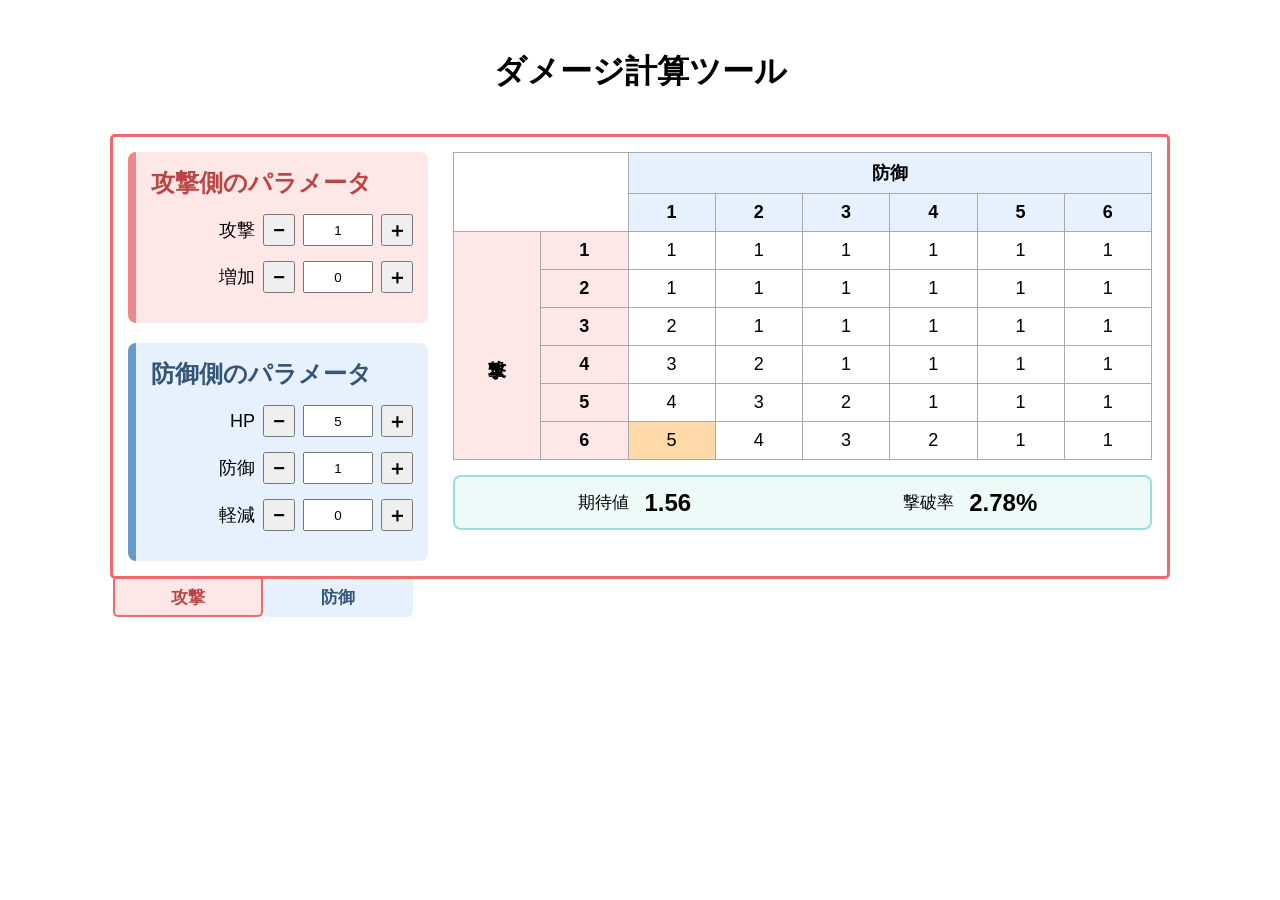
==== index.html @ 87ff1add "Update index.html" ====
<!DOCTYPE html>
<html lang="ja">
<head>
    <meta charset="UTF-8">
    <meta name="viewport" content="width=device-width, initial-scale=1.0">
    <title>ダメージ計算ツール</title>
    <link rel="stylesheet" href="style.css">
</head>

<body>
<h1>ダメージ計算ツール</h1>

<div class="tool-wrapper">

    <div class="main-container attack-mode">

        <!-- 攻撃側として計算するモード -->
        <div class="mode-content active" data-role="attack">

            <div class="parameter-area">
                <section class="attack-panel">
                    <h2>攻撃側のパラメータ</h2>

                    <label>
                        攻撃
                        <div class="number-control">
                            <button type="button" class="minus-button" data-target="attackPower1">−</button>
                            <input type="number" id="attackPower1" value="1" min="0">
                            <button type="button" class="plus-button" data-target="attackPower1">＋</button>
                        </div>
                    </label>

                    <label>
                        増加
                        <div class="number-control">
                            <button type="button" class="minus-button" data-target="damageAdd1">−</button>
                            <input type="number" id="damageAdd1" value="0" min="0">
                            <button type="button" class="plus-button" data-target="damageAdd1">＋</button>
                        </div>
                    </label>
                </section>

                <section class="defense-panel">
                    <h2>防御側のパラメータ</h2>

                    <label>
                        HP
                        <div class="number-control">
                            <button type="button" class="minus-button" data-target="hp1">−</button>
                            <input type="number" id="hp1" value="5" min="0">
                            <button type="button" class="plus-button" data-target="hp1">＋</button>
                        </div>
                    </label>

                    <label>
                        防御
                        <div class="number-control">
                            <button type="button" class="minus-button" data-target="defensePower1">−</button>
                            <input type="number" id="defensePower1" value="1" min="0">
                            <button type="button" class="plus-button" data-target="defensePower1">＋</button>
                        </div>
                    </label>

                    <label>
                        軽減
                        <div class="number-control">
                            <button type="button" class="minus-button" data-target="damageReduce1">−</button>
                            <input type="number" id="damageReduce1" value="0" min="0">
                            <button type="button" class="plus-button" data-target="damageReduce1">＋</button>
                        </div>
                    </label>
                </section>
            </div>

            <div class="damage-area">
                <table class="damage-table">
                    <thead>
                        <tr>
                            <th colspan="2" rowspan="2"></th>
                            <th colspan="6">防御</th>
                        </tr>
                        <tr>
                            <th>1</th><th>2</th><th>3</th>
                            <th>4</th><th>5</th><th>6</th>
                        </tr>
                    </thead>
                    <tbody></tbody>
                </table>

                <div class="analysis-values">
                    <div>
                        <span>期待値</span>
                        <strong class="expected-damage">-</strong>
                    </div>
                    <div>
                        <span>撃破率</span>
                        <strong class="result-rate">-</strong>
                    </div>
                </div>
            </div>

        </div>


        <!-- 防御側として計算するモード -->
        <div class="mode-content" data-role="defense">

            <div class="parameter-area">
                <section class="attack-panel">
                    <h2>攻撃側</h2>

                    <label>
                        攻撃
                        <div class="number-control">
                            <button type="button" class="minus-button" data-target="attackPower2">−</button>
                            <input type="number" id="attackPower2" value="1" min="0">
                            <button type="button" class="plus-button" data-target="attackPower2">＋</button>
                        </div>
                    </label>

                    <label>
                        加算
                        <div class="number-control">
                            <button type="button" class="minus-button" data-target="damageAdd2">−</button>
                            <input type="number" id="damageAdd2" value="0" min="0">
                            <button type="button" class="plus-button" data-target="damageAdd2">＋</button>
                        </div>
                    </label>
                </section>

                <section class="defense-panel">
                    <h2>防御側</h2>

                    <label>
                        HP
                        <div class="number-control">
                            <button type="button" class="minus-button" data-target="hp2">−</button>
                            <input type="number" id="hp2" value="5" min="0">
                            <button type="button" class="plus-button" data-target="hp2">＋</button>
                        </div>
                    </label>

                    <label>
                        防御
                        <div class="number-control">
                            <button type="button" class="minus-button" data-target="defensePower2">−</button>
                            <input type="number" id="defensePower2" value="1" min="0">
                            <button type="button" class="plus-button" data-target="defensePower2">＋</button>
                        </div>
                    </label>

                    <label>
                        軽減
                        <div class="number-control">
                            <button type="button" class="minus-button" data-target="damageReduce2">−</button>
                            <input type="number" id="damageReduce2" value="0" min="0">
                            <button type="button" class="plus-button" data-target="damageReduce2">＋</button>
                        </div>
                    </label>
                </section>
            </div>

            <div class="damage-area">
                <table class="damage-table">
                    <thead>
                        <tr>
                            <th colspan="2" rowspan="2"></th>
                            <th colspan="6">防御</th>
                        </tr>
                        <tr>
                            <th>1</th><th>2</th><th>3</th>
                            <th>4</th><th>5</th><th>6</th>
                        </tr>
                    </thead>
                    <tbody></tbody>
                </table>

                <div class="analysis-values">
                    <div>
                        <span>期待値</span>
                        <strong class="expected-damage">-</strong>
                    </div>
                    <div>
                        <span>生存率</span>
                        <strong class="result-rate">-</strong>
                    </div>
                </div>
            </div>

        </div>

    </div>

    <!-- 左下の切り替えタブ -->
    <div class="role-tabs">
        <button type="button" class="role-tab active attack-tab" data-role="attack">攻撃</button>
        <button type="button" class="role-tab defense-tab" data-role="defense">防御</button>
    </div>

</div>

<script src="script.js"></script>
</body>
</html>
---- style.css ----
* {
    box-sizing: border-box;
}

body {
    font-family: sans-serif;
    max-width: 1100px;
    margin: 30px auto;
    padding: 20px;
}

/* タイトル */
h1 {
    text-align: center;
    margin: 0 0 40px;
}

/* =================================
   ツール全体
   ================================= */
.tool-wrapper {
    width: 100%;
}

.main-container {
    position: relative;
    display: grid;
    grid-template-columns: 300px minmax(0, 1fr);
    gap: 25px;
    align-items: start;
    width: 100%;
    padding: 15px;
    border: 3px solid #ef6b6b;
    border-radius: 5px;
    background: #fff;
}

.main-container.defense-mode {
    border-color: #5f9bd3;
}

/* モード切り替え */
.mode-content {
    display: contents;
}

.mode-content:not(.active) {
    display: none;
}

/* =================================
   パラメータ
   ================================= */
.parameter-area {
    display: flex;
    flex-direction: column;
    gap: 20px;
    min-width: 0;
}

.attack-panel {
    background-color: #fde7e7;
    border-left: 8px solid #e88;
    padding: 15px;
    border-radius: 8px;
}

.defense-panel {
    background-color: #e7f0fd;
    border-left: 8px solid #69c;
    padding: 15px;
    border-radius: 8px;
}

.attack-panel h2 {
    color: #b44;
    margin: 0;
}

.defense-panel h2 {
    color: #357;
    margin: 0;
}

label {
    display: flex;
    align-items: center;
    justify-content: flex-end;
    gap: 8px;
    margin: 15px 0;
}

.number-control {
    display: flex;
    align-items: center;
    gap: 8px;
    flex-shrink: 0;
}

.number-control button {
    width: 32px;
    height: 32px;
    font-size: 20px;
    font-weight: bold;
    line-height: 1;
    padding: 0;
    cursor: pointer;
}

.number-control input {
    width: 70px;
    height: 32px;
    box-sizing: border-box;
    text-align: center !important;
}

.number-control input::-webkit-inner-spin-button,
.number-control input::-webkit-outer-spin-button {
    -webkit-appearance: none;
    margin: 0;
}

.number-control input {
    -moz-appearance: textfield;
}

.parameter-area label {
    font-size: 18px;
}

/* =================================
   ダメージ表
   ================================= */
.damage-area {
    min-width: 0;
    overflow: hidden;
}

table {
    border-collapse: collapse;
    width: 100%;
    table-layout: fixed;
}

th,
td {
    border: 1px solid #aaa;
    text-align: center;
    padding: 8px;
    font-size: 18px;
    overflow: hidden;
}

thead th {
    background-color: #e7f0fd;
}

tbody th {
    background-color: #fde7e7;
}

.attack-label {
    writing-mode: vertical-rl;
    text-orientation: upright;
    font-size: 18px;
    background-color: #fde7e7;
}

.damage-table thead tr:first-child th:first-child {
    background-color: white;
    position: relative;
}

/* =================================
   撃破可能なダメージ
   ================================= */
.defeat {
    background-color: #ffd9a8;
}

/* =================================
   期待値・確率
   ================================= */
.analysis-values {
    display: flex;
    justify-content: space-around;
    align-items: center;
    width: 100%;
    margin-top: 15px;
    height: 55px;
    padding: 6px 12px;
    background-color: #eefaf7;
    border: 2px solid #9dd;
    border-radius: 8px;
    text-align: center;
}

.analysis-values div {
    display: flex;
    flex-direction: row;
    align-items: center;
    justify-content: center;
    gap: 15px;
    flex: 1;
}

.analysis-values span {
    font-size: 17px;
}

.analysis-values strong {
    font-size: 24px;
}

/* =================================
   攻撃・防御 切り替えタブ
   ※タブはメイン枠の外側・下部に配置
   ================================= */
.role-tabs {
    width: 300px;
    display: flex;
    gap: 0;
    margin-top: 0;
    margin-left: 3px;
    position: relative;
    z-index: 2;
}

.role-tab {
    flex: 1;
    height: 38px;
    border: 2px solid transparent;
    border-top: 0;
    background-color: #eee;
    font-size: 17px;
    font-weight: bold;
    cursor: pointer;
    border-radius: 0 0 5px 5px;
}

.attack-tab {
    background-color: #fde7e7;
    color: #b44;
}

.defense-tab {
    background-color: #e7f0fd;
    color: #357;
}

/* 選択中のタブは、非選択時と同じ背景色を維持しつつ枠線だけ表示 */
.role-tab.active.attack-tab {
    border-left-color: #ef6b6b;
    border-right-color: #ef6b6b;
    border-bottom-color: #ef6b6b;
    border-top: 0;
    background-color: #fde7e7;
}

.role-tab.active.defense-tab {
    border-left-color: #5f9bd3;
    border-right-color: #5f9bd3;
    border-bottom-color: #5f9bd3;
    border-top: 0;
    background-color: #e7f0fd;
}

@media (max-width: 800px) {
    body {
        margin: 15px auto;
        padding: 10px;
    }

    .main-container {
        grid-template-columns: 1fr;
    }

    .role-tabs {
        width: 100%;
    }
}
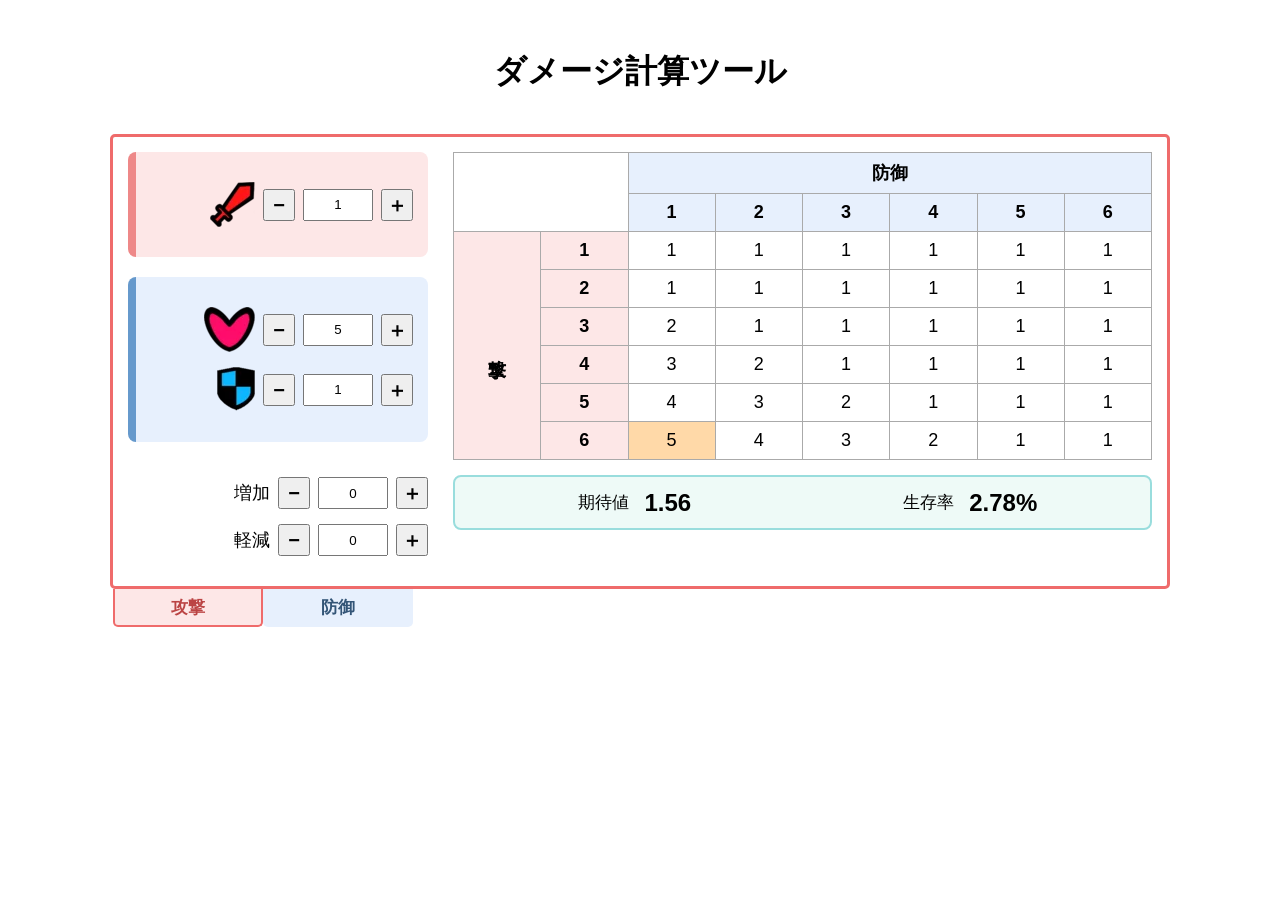
==== commit 504acc2c: "Update index.html" ====
--- a/index.html
+++ b/index.html
@@ -19,17 +19,40 @@
 
             <div class="parameter-area">
                 <section class="attack-panel">
-                    <h2>攻撃側のパラメータ</h2>
 
                     <label>
-                        攻撃
+                        <img src="images/icon/Attack.png" alt="攻撃" class="parameter-icon">
                         <div class="number-control">
                             <button type="button" class="minus-button" data-target="attackPower1">−</button>
                             <input type="number" id="attackPower1" value="1" min="0">
                             <button type="button" class="plus-button" data-target="attackPower1">＋</button>
                         </div>
                     </label>
+                </section>
 
+                <section class="defense-panel">
+
+                    <label>
+                        <img src="images/icon/Hp.png" alt="HP" class="parameter-icon">
+                        <div class="number-control">
+                            <button type="button" class="minus-button" data-target="hp1">−</button>
+                            <input type="number" id="hp1" value="5" min="0">
+                            <button type="button" class="plus-button" data-target="hp1">＋</button>
+                        </div>
+                    </label>
+
+                    <label>
+                        <img src="images/icon/Defense.png" alt="防御" class="parameter-icon">
+                        <div class="number-control">
+                            <button type="button" class="minus-button" data-target="defensePower1">−</button>
+                            <input type="number" id="defensePower1" value="1" min="0">
+                            <button type="button" class="plus-button" data-target="defensePower1">＋</button>
+                        </div>
+                    </label>
+                </section>
+
+
+                <section class="effect-panel">
                     <label>
                         増加
                         <div class="number-control">
@@ -38,123 +61,12 @@
                             <button type="button" class="plus-button" data-target="damageAdd1">＋</button>
                         </div>
                     </label>
-                </section>
-
-                <section class="defense-panel">
-                    <h2>防御側のパラメータ</h2>
-
-                    <label>
-                        HP
-                        <div class="number-control">
-                            <button type="button" class="minus-button" data-target="hp1">−</button>
-                            <input type="number" id="hp1" value="5" min="0">
-                            <button type="button" class="plus-button" data-target="hp1">＋</button>
-                        </div>
-                    </label>
-
-                    <label>
-                        防御
-                        <div class="number-control">
-                            <button type="button" class="minus-button" data-target="defensePower1">−</button>
-                            <input type="number" id="defensePower1" value="1" min="0">
-                            <button type="button" class="plus-button" data-target="defensePower1">＋</button>
-                        </div>
-                    </label>
-
                     <label>
                         軽減
                         <div class="number-control">
                             <button type="button" class="minus-button" data-target="damageReduce1">−</button>
                             <input type="number" id="damageReduce1" value="0" min="0">
                             <button type="button" class="plus-button" data-target="damageReduce1">＋</button>
-                        </div>
-                    </label>
-                </section>
-            </div>
-
-            <div class="damage-area">
-                <table class="damage-table">
-                    <thead>
-                        <tr>
-                            <th colspan="2" rowspan="2"></th>
-                            <th colspan="6">防御</th>
-                        </tr>
-                        <tr>
-                            <th>1</th><th>2</th><th>3</th>
-                            <th>4</th><th>5</th><th>6</th>
-                        </tr>
-                    </thead>
-                    <tbody></tbody>
-                </table>
-
-                <div class="analysis-values">
-                    <div>
-                        <span>期待値</span>
-                        <strong class="expected-damage">-</strong>
-                    </div>
-                    <div>
-                        <span>撃破率</span>
-                        <strong class="result-rate">-</strong>
-                    </div>
-                </div>
-            </div>
-
-        </div>
-
-
-        <!-- 防御側として計算するモード -->
-        <div class="mode-content" data-role="defense">
-
-            <div class="parameter-area">
-                <section class="attack-panel">
-                    <h2>攻撃側</h2>
-
-                    <label>
-                        攻撃
-                        <div class="number-control">
-                            <button type="button" class="minus-button" data-target="attackPower2">−</button>
-                            <input type="number" id="attackPower2" value="1" min="0">
-                            <button type="button" class="plus-button" data-target="attackPower2">＋</button>
-                        </div>
-                    </label>
-
-                    <label>
-                        加算
-                        <div class="number-control">
-                            <button type="button" class="minus-button" data-target="damageAdd2">−</button>
-                            <input type="number" id="damageAdd2" value="0" min="0">
-                            <button type="button" class="plus-button" data-target="damageAdd2">＋</button>
-                        </div>
-                    </label>
-                </section>
-
-                <section class="defense-panel">
-                    <h2>防御側</h2>
-
-                    <label>
-                        HP
-                        <div class="number-control">
-                            <button type="button" class="minus-button" data-target="hp2">−</button>
-                            <input type="number" id="hp2" value="5" min="0">
-                            <button type="button" class="plus-button" data-target="hp2">＋</button>
-                        </div>
-                    </label>
-
-                    <label>
-                        防御
-                        <div class="number-control">
-                            <button type="button" class="minus-button" data-target="defensePower2">−</button>
-                            <input type="number" id="defensePower2" value="1" min="0">
-                            <button type="button" class="plus-button" data-target="defensePower2">＋</button>
-                        </div>
-                    </label>
-
-                    <label>
-                        軽減
-                        <div class="number-control">
-                            <button type="button" class="minus-button" data-target="damageReduce2">−</button>
-                            <input type="number" id="damageReduce2" value="0" min="0">
-                            <button type="button" class="plus-button" data-target="damageReduce2">＋</button>
                         </div>
                     </label>
                 </section>
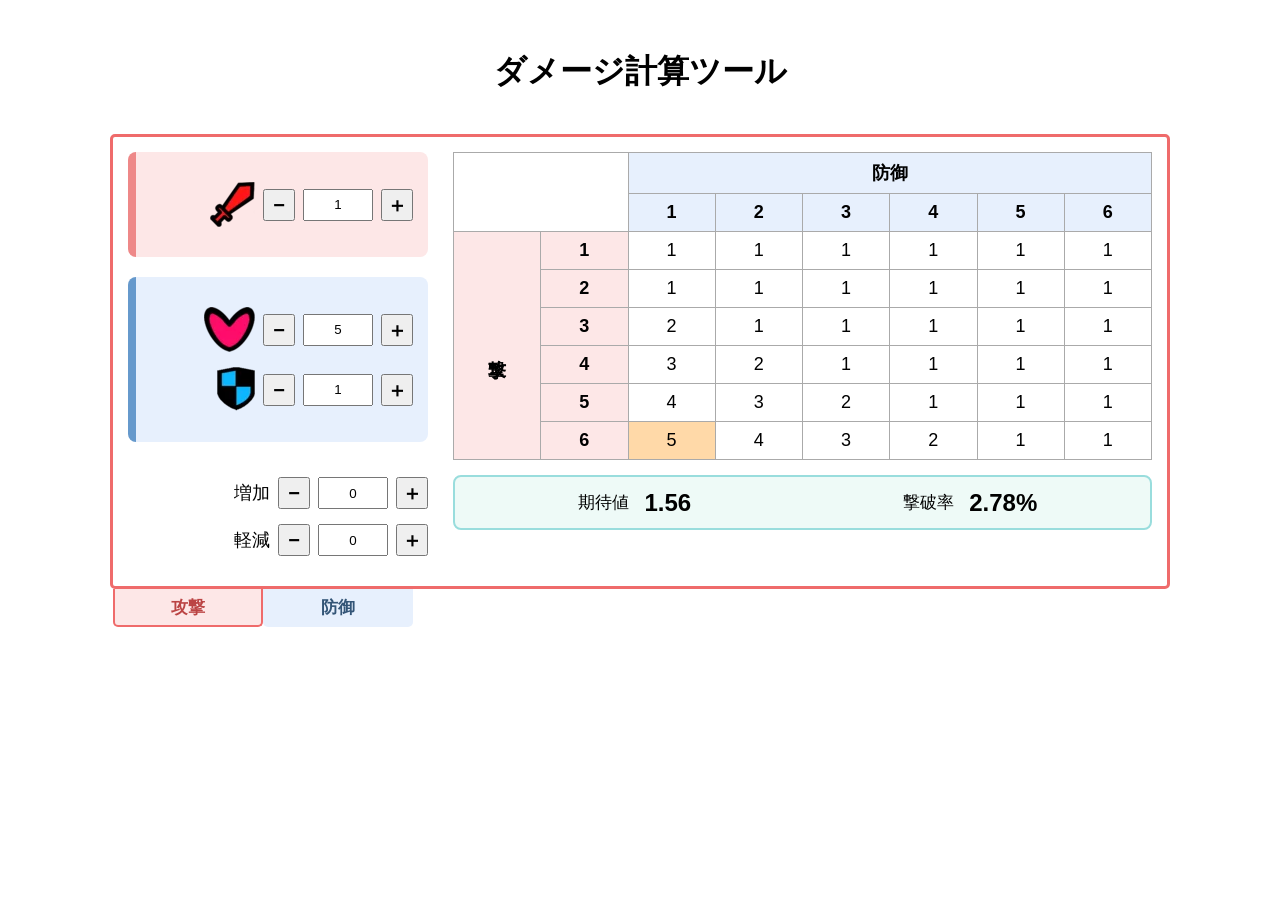
==== commit 3d6074f8: "Update index.html" ====
--- a/index.html
+++ b/index.html
@@ -18,8 +18,9 @@
         <div class="mode-content active" data-role="attack">
 
             <div class="parameter-area">
+            
                 <section class="attack-panel">
-
+            
                     <label>
                         <img src="images/icon/Attack.png" alt="攻撃" class="parameter-icon">
                         <div class="number-control">
@@ -28,10 +29,12 @@
                             <button type="button" class="plus-button" data-target="attackPower1">＋</button>
                         </div>
                     </label>
-                </section>
-
+            
+                </section>
+            
+            
                 <section class="defense-panel">
-
+            
                     <label>
                         <img src="images/icon/Hp.png" alt="HP" class="parameter-icon">
                         <div class="number-control">
@@ -40,7 +43,7 @@
                             <button type="button" class="plus-button" data-target="hp1">＋</button>
                         </div>
                     </label>
-
+            
                     <label>
                         <img src="images/icon/Defense.png" alt="防御" class="parameter-icon">
                         <div class="number-control">
@@ -49,10 +52,12 @@
                             <button type="button" class="plus-button" data-target="defensePower1">＋</button>
                         </div>
                     </label>
-                </section>
-
-
+            
+                </section>
+            
+            
                 <section class="effect-panel">
+            
                     <label>
                         増加
                         <div class="number-control">
@@ -61,6 +66,7 @@
                             <button type="button" class="plus-button" data-target="damageAdd1">＋</button>
                         </div>
                     </label>
+            
                     <label>
                         軽減
                         <div class="number-control">
@@ -69,7 +75,103 @@
                             <button type="button" class="plus-button" data-target="damageReduce1">＋</button>
                         </div>
                     </label>
-                </section>
+            
+                </section>
+            
+            </div>
+            <div class="damage-area">
+                <table class="damage-table">
+                    <thead>
+                        <tr>
+                            <th colspan="2" rowspan="2"></th>
+                            <th colspan="6">防御</th>
+                        </tr>
+                        <tr>
+                            <th>1</th><th>2</th><th>3</th>
+                            <th>4</th><th>5</th><th>6</th>
+                        </tr>
+                    </thead>
+                    <tbody></tbody>
+                </table>
+
+                <div class="analysis-values">
+                    <div>
+                        <span>期待値</span>
+                        <strong class="expected-damage">-</strong>
+                    </div>
+                    <div>
+                        <span>撃破率</span>
+                        <strong class="result-rate">-</strong>
+                    </div>
+                </div>
+            </div>
+        </div>
+
+
+        <!-- 防御側として計算するモード -->
+        <div class="mode-content" data-role="defense">
+
+            <div class="parameter-area">
+            
+                <section class="attack-panel">
+            
+                    <label>
+                        <img src="images/icon/Attack.png" alt="攻撃" class="parameter-icon">
+                        <div class="number-control">
+                            <button type="button" class="minus-button" data-target="attackPower2">−</button>
+                            <input type="number" id="attackPower2" value="1" min="0">
+                            <button type="button" class="plus-button" data-target="attackPower2">＋</button>
+                        </div>
+                    </label>
+            
+                </section>
+            
+            
+                <section class="defense-panel">
+            
+                    <label>
+                        <img src="images/icon/Hp.png" alt="HP" class="parameter-icon">
+                        <div class="number-control">
+                            <button type="button" class="minus-button" data-target="hp2">−</button>
+                            <input type="number" id="hp2" value="5" min="0">
+                            <button type="button" class="plus-button" data-target="hp2">＋</button>
+                        </div>
+                    </label>
+            
+                    <label>
+                        <img src="images/icon/Defense.png" alt="防御" class="parameter-icon">
+                        <div class="number-control">
+                            <button type="button" class="minus-button" data-target="defensePower2">−</button>
+                            <input type="number" id="defensePower2" value="1" min="0">
+                            <button type="button" class="plus-button" data-target="defensePower2">＋</button>
+                        </div>
+                    </label>
+            
+                </section>
+            
+            
+                <section class="effect-panel">
+            
+                    <label>
+                        増加
+                        <div class="number-control">
+                            <button type="button" class="minus-button" data-target="damageAdd2">−</button>
+                            <input type="number" id="damageAdd2" value="0" min="0">
+                            <button type="button" class="plus-button" data-target="damageAdd2">＋</button>
+                        </div>
+                    </label>
+            
+                    <label>
+                        軽減
+                        <div class="number-control">
+                            <button type="button" class="minus-button" data-target="damageReduce2">−</button>
+                            <input type="number" id="damageReduce2" value="0" min="0">
+                            <button type="button" class="plus-button" data-target="damageReduce2">＋</button>
+                        </div>
+                    </label>
+            
+                </section>
+            
             </div>
 
             <div class="damage-area">
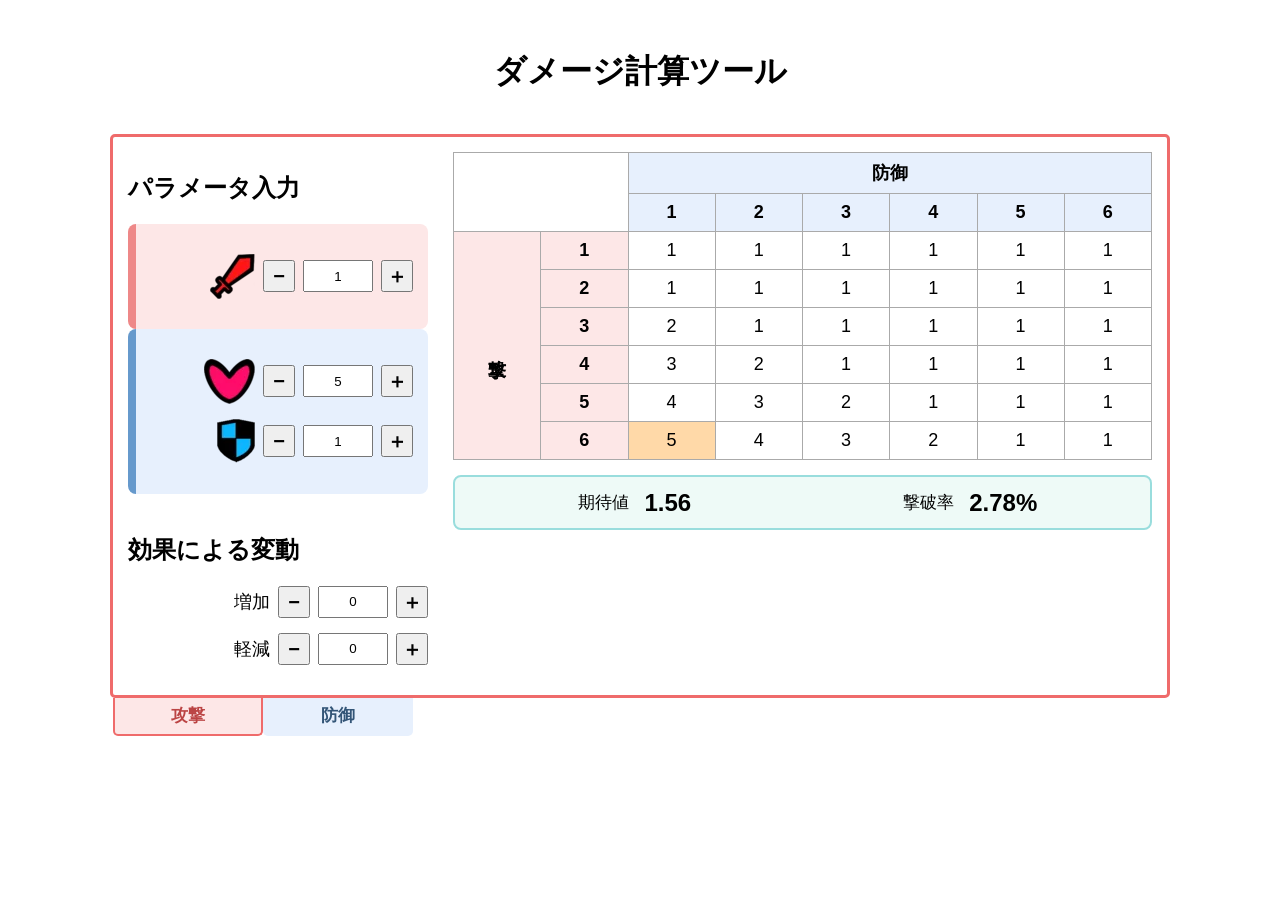
==== commit 4a7c2c99: "Update index.html" ====
--- a/index.html
+++ b/index.html
@@ -19,64 +19,76 @@
 
             <div class="parameter-area">
             
-                <section class="attack-panel">
-            
-                    <label>
-                        <img src="images/icon/Attack.png" alt="攻撃" class="parameter-icon">
-                        <div class="number-control">
-                            <button type="button" class="minus-button" data-target="attackPower1">−</button>
-                            <input type="number" id="attackPower1" value="1" min="0">
-                            <button type="button" class="plus-button" data-target="attackPower1">＋</button>
-                        </div>
-                    </label>
-            
-                </section>
-            
-            
-                <section class="defense-panel">
-            
-                    <label>
-                        <img src="images/icon/Hp.png" alt="HP" class="parameter-icon">
-                        <div class="number-control">
-                            <button type="button" class="minus-button" data-target="hp1">−</button>
-                            <input type="number" id="hp1" value="5" min="0">
-                            <button type="button" class="plus-button" data-target="hp1">＋</button>
-                        </div>
-                    </label>
-            
-                    <label>
-                        <img src="images/icon/Defense.png" alt="防御" class="parameter-icon">
-                        <div class="number-control">
-                            <button type="button" class="minus-button" data-target="defensePower1">−</button>
-                            <input type="number" id="defensePower1" value="1" min="0">
-                            <button type="button" class="plus-button" data-target="defensePower1">＋</button>
-                        </div>
-                    </label>
-            
-                </section>
-            
-            
-                <section class="effect-panel">
-            
-                    <label>
-                        増加
-                        <div class="number-control">
-                            <button type="button" class="minus-button" data-target="damageAdd1">−</button>
-                            <input type="number" id="damageAdd1" value="0" min="0">
-                            <button type="button" class="plus-button" data-target="damageAdd1">＋</button>
-                        </div>
-                    </label>
-            
-                    <label>
-                        軽減
-                        <div class="number-control">
-                            <button type="button" class="minus-button" data-target="damageReduce1">−</button>
-                            <input type="number" id="damageReduce1" value="0" min="0">
-                            <button type="button" class="plus-button" data-target="damageReduce1">＋</button>
-                        </div>
-                    </label>
-            
-                </section>
+                <div class="parameter-input-area">
+            
+                    <h2>パラメータ入力</h2>
+            
+                    <section class="attack-panel">
+            
+                        <label>
+                            <img src="images/icon/Attack.png" alt="攻撃" class="parameter-icon">
+                            <div class="number-control">
+                                <button type="button" class="minus-button" data-target="attackPower1">−</button>
+                                <input type="number" id="attackPower1" value="1" min="0">
+                                <button type="button" class="plus-button" data-target="attackPower1">＋</button>
+                            </div>
+                        </label>
+            
+                    </section>
+            
+            
+                    <section class="defense-panel">
+            
+                        <label>
+                            <img src="images/icon/Hp.png" alt="HP" class="parameter-icon">
+                            <div class="number-control">
+                                <button type="button" class="minus-button" data-target="hp1">−</button>
+                                <input type="number" id="hp1" value="5" min="1">
+                                <button type="button" class="plus-button" data-target="hp1">＋</button>
+                            </div>
+                        </label>
+            
+                        <label>
+                            <img src="images/icon/Defense.png" alt="防御" class="parameter-icon">
+                            <div class="number-control">
+                                <button type="button" class="minus-button" data-target="defensePower1">−</button>
+                                <input type="number" id="defensePower1" value="1" min="0">
+                                <button type="button" class="plus-button" data-target="defensePower1">＋</button>
+                            </div>
+                        </label>
+            
+                    </section>
+            
+                </div>
+            
+            
+                <div class="effect-input-area">
+            
+                    <h2>効果による変動</h2>
+            
+                    <section class="effect-panel">
+            
+                        <label>
+                            増加
+                            <div class="number-control">
+                                <button type="button" class="minus-button" data-target="damageAdd1">−</button>
+                                <input type="number" id="damageAdd1" value="0" min="0">
+                                <button type="button" class="plus-button" data-target="damageAdd1">＋</button>
+                            </div>
+                        </label>
+            
+                        <label>
+                            軽減
+                            <div class="number-control">
+                                <button type="button" class="minus-button" data-target="damageReduce1">−</button>
+                                <input type="number" id="damageReduce1" value="0" min="0">
+                                <button type="button" class="plus-button" data-target="damageReduce1">＋</button>
+                            </div>
+                        </label>
+            
+                    </section>
+            
+                </div>
             
             </div>
             <div class="damage-area">
@@ -113,64 +125,76 @@
 
             <div class="parameter-area">
             
-                <section class="attack-panel">
-            
-                    <label>
-                        <img src="images/icon/Attack.png" alt="攻撃" class="parameter-icon">
-                        <div class="number-control">
-                            <button type="button" class="minus-button" data-target="attackPower2">−</button>
-                            <input type="number" id="attackPower2" value="1" min="0">
-                            <button type="button" class="plus-button" data-target="attackPower2">＋</button>
-                        </div>
-                    </label>
-            
-                </section>
-            
-            
-                <section class="defense-panel">
-            
-                    <label>
-                        <img src="images/icon/Hp.png" alt="HP" class="parameter-icon">
-                        <div class="number-control">
-                            <button type="button" class="minus-button" data-target="hp2">−</button>
-                            <input type="number" id="hp2" value="5" min="0">
-                            <button type="button" class="plus-button" data-target="hp2">＋</button>
-                        </div>
-                    </label>
-            
-                    <label>
-                        <img src="images/icon/Defense.png" alt="防御" class="parameter-icon">
-                        <div class="number-control">
-                            <button type="button" class="minus-button" data-target="defensePower2">−</button>
-                            <input type="number" id="defensePower2" value="1" min="0">
-                            <button type="button" class="plus-button" data-target="defensePower2">＋</button>
-                        </div>
-                    </label>
-            
-                </section>
-            
-            
-                <section class="effect-panel">
-            
-                    <label>
-                        増加
-                        <div class="number-control">
-                            <button type="button" class="minus-button" data-target="damageAdd2">−</button>
-                            <input type="number" id="damageAdd2" value="0" min="0">
-                            <button type="button" class="plus-button" data-target="damageAdd2">＋</button>
-                        </div>
-                    </label>
-            
-                    <label>
-                        軽減
-                        <div class="number-control">
-                            <button type="button" class="minus-button" data-target="damageReduce2">−</button>
-                            <input type="number" id="damageReduce2" value="0" min="0">
-                            <button type="button" class="plus-button" data-target="damageReduce2">＋</button>
-                        </div>
-                    </label>
-            
-                </section>
+                <div class="parameter-input-area">
+            
+                    <h2>パラメータ入力</h2>
+            
+                    <section class="attack-pane2">
+            
+                        <label>
+                            <img src="images/icon/Attack.png" alt="攻撃" class="parameter-icon">
+                            <div class="number-control">
+                                <button type="button" class="minus-button" data-target="attackPower2">−</button>
+                                <input type="number" id="attackPower2" value="1" min="0">
+                                <button type="button" class="plus-button" data-target="attackPower2">＋</button>
+                            </div>
+                        </label>
+            
+                    </section>
+            
+            
+                    <section class="defense-pane2">
+            
+                        <label>
+                            <img src="images/icon/Hp.png" alt="HP" class="parameter-icon">
+                            <div class="number-control">
+                                <button type="button" class="minus-button" data-target="hp2">−</button>
+                                <input type="number" id="hp2" value="5" min="1">
+                                <button type="button" class="plus-button" data-target="hp2">＋</button>
+                            </div>
+                        </label>
+            
+                        <label>
+                            <img src="images/icon/Defense.png" alt="防御" class="parameter-icon">
+                            <div class="number-control">
+                                <button type="button" class="minus-button" data-target="defensePower2">−</button>
+                                <input type="number" id="defensePower2" value="1" min="0">
+                                <button type="button" class="plus-button" data-target="defensePower2">＋</button>
+                            </div>
+                        </label>
+            
+                    </section>
+            
+                </div>
+            
+            
+                <div class="effect-input-area">
+            
+                    <h2>効果による変動</h2>
+            
+                    <section class="effect-pane2">
+            
+                        <label>
+                            増加
+                            <div class="number-control">
+                                <button type="button" class="minus-button" data-target="damageAdd2">−</button>
+                                <input type="number" id="damageAdd2" value="0" min="0">
+                                <button type="button" class="plus-button" data-target="damageAdd2">＋</button>
+                            </div>
+                        </label>
+            
+                        <label>
+                            軽減
+                            <div class="number-control">
+                                <button type="button" class="minus-button" data-target="damageReduce2">−</button>
+                                <input type="number" id="damageReduce2" value="0" min="0">
+                                <button type="button" class="plus-button" data-target="damageReduce2">＋</button>
+                            </div>
+                        </label>
+            
+                    </section>
+            
+                </div>
             
             </div>
 
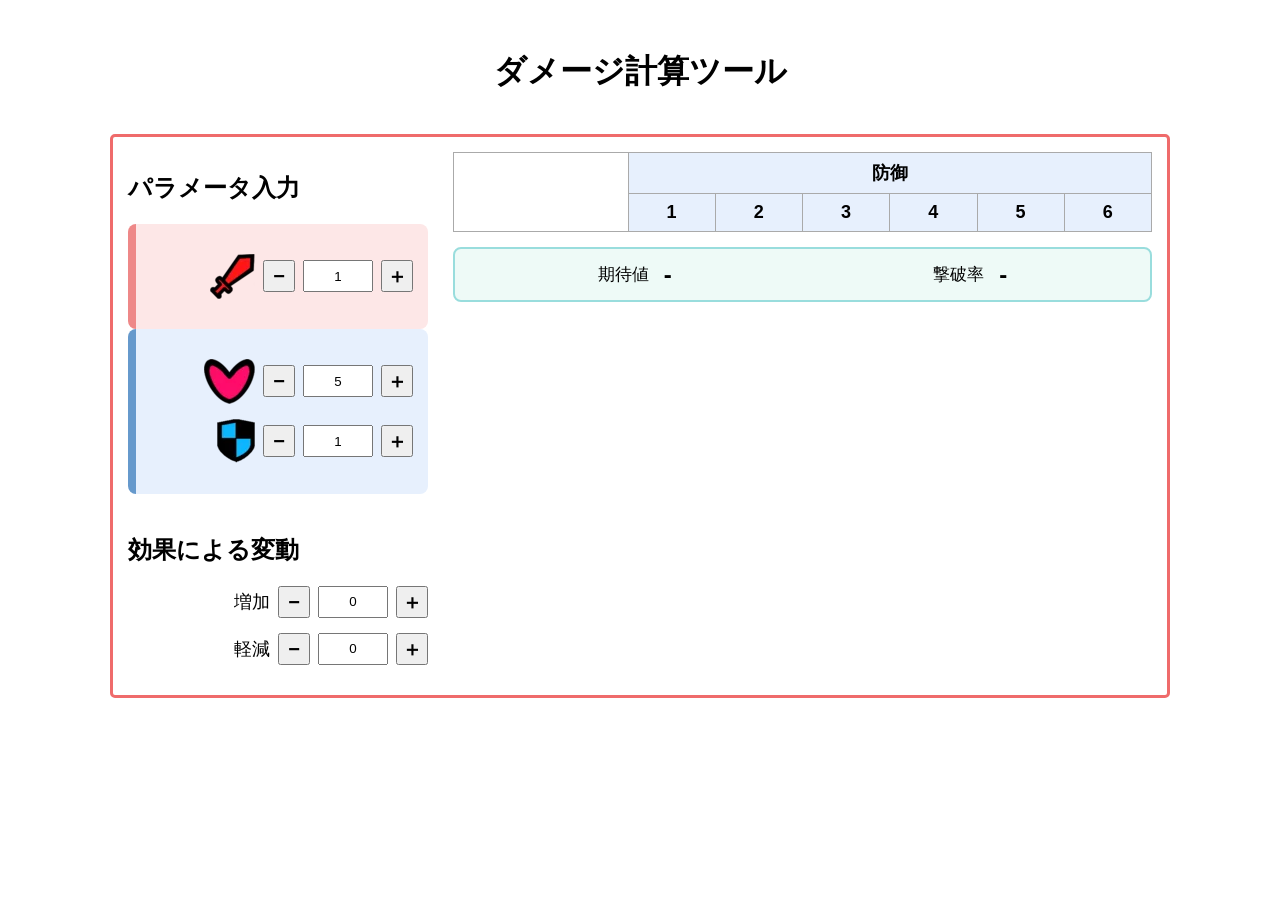
==== commit 1a3cab0d: "Update index.html" ====
--- a/index.html
+++ b/index.html
@@ -8,6 +8,7 @@
 </head>
 
 <body>
+
 <h1>ダメージ計算ツール</h1>
 
 <div class="tool-wrapper">
@@ -18,13 +19,13 @@
         <div class="mode-content active" data-role="attack">
 
             <div class="parameter-area">
-            
+
                 <div class="parameter-input-area">
-            
+
                     <h2>パラメータ入力</h2>
-            
+
                     <section class="attack-panel">
-            
+
                         <label>
                             <img src="images/icon/Attack.png" alt="攻撃" class="parameter-icon">
                             <div class="number-control">
@@ -33,12 +34,12 @@
                                 <button type="button" class="plus-button" data-target="attackPower1">＋</button>
                             </div>
                         </label>
-            
-                    </section>
-            
-            
+
+                    </section>
+
+
                     <section class="defense-panel">
-            
+
                         <label>
                             <img src="images/icon/Hp.png" alt="HP" class="parameter-icon">
                             <div class="number-control">
@@ -47,7 +48,7 @@
                                 <button type="button" class="plus-button" data-target="hp1">＋</button>
                             </div>
                         </label>
-            
+
                         <label>
                             <img src="images/icon/Defense.png" alt="防御" class="parameter-icon">
                             <div class="number-control">
@@ -56,18 +57,18 @@
                                 <button type="button" class="plus-button" data-target="defensePower1">＋</button>
                             </div>
                         </label>
-            
-                    </section>
-            
-                </div>
-            
-            
+
+                    </section>
+
+                </div>
+
+
                 <div class="effect-input-area">
-            
+
                     <h2>効果による変動</h2>
-            
+
                     <section class="effect-panel">
-            
+
                         <label>
                             増加
                             <div class="number-control">
@@ -76,7 +77,7 @@
                                 <button type="button" class="plus-button" data-target="damageAdd1">＋</button>
                             </div>
                         </label>
-            
+
                         <label>
                             軽減
                             <div class="number-control">
@@ -85,38 +86,53 @@
                                 <button type="button" class="plus-button" data-target="damageReduce1">＋</button>
                             </div>
                         </label>
-            
-                    </section>
-            
-                </div>
-            
+
+                    </section>
+
+                </div>
+
             </div>
+
+
             <div class="damage-area">
+
                 <table class="damage-table">
                     <thead>
                         <tr>
                             <th colspan="2" rowspan="2"></th>
                             <th colspan="6">防御</th>
                         </tr>
-                        <tr>
-                            <th>1</th><th>2</th><th>3</th>
-                            <th>4</th><th>5</th><th>6</th>
+
+                        <tr>
+                            <th>1</th>
+                            <th>2</th>
+                            <th>3</th>
+                            <th>4</th>
+                            <th>5</th>
+                            <th>6</th>
                         </tr>
                     </thead>
+
                     <tbody></tbody>
                 </table>
 
+
                 <div class="analysis-values">
+
                     <div>
                         <span>期待値</span>
                         <strong class="expected-damage">-</strong>
                     </div>
+
                     <div>
                         <span>撃破率</span>
                         <strong class="result-rate">-</strong>
                     </div>
-                </div>
+
+                </div>
+
             </div>
+
         </div>
 
 
@@ -124,13 +140,13 @@
         <div class="mode-content" data-role="defense">
 
             <div class="parameter-area">
-            
+
                 <div class="parameter-input-area">
-            
+
                     <h2>パラメータ入力</h2>
-            
-                    <section class="attack-pane2">
-            
+
+                    <section class="attack-panel">
+
                         <label>
                             <img src="images/icon/Attack.png" alt="攻撃" class="parameter-icon">
                             <div class="number-control">
@@ -139,12 +155,12 @@
                                 <button type="button" class="plus-button" data-target="attackPower2">＋</button>
                             </div>
                         </label>
-            
-                    </section>
-            
-            
-                    <section class="defense-pane2">
-            
+
+                    </section>
+
+
+                    <section class="defense-panel">
+
                         <label>
                             <img src="images/icon/Hp.png" alt="HP" class="parameter-icon">
                             <div class="number-control">
@@ -153,7 +169,7 @@
                                 <button type="button" class="plus-button" data-target="hp2">＋</button>
                             </div>
                         </label>
-            
+
                         <label>
                             <img src="images/icon/Defense.png" alt="防御" class="parameter-icon">
                             <div class="number-control">
@@ -162,18 +178,18 @@
                                 <button type="button" class="plus-button" data-target="defensePower2">＋</button>
                             </div>
                         </label>
-            
-                    </section>
-            
-                </div>
-            
-            
+
+                    </section>
+
+                </div>
+
+
                 <div class="effect-input-area">
-            
+
                     <h2>効果による変動</h2>
-            
-                    <section class="effect-pane2">
-            
+
+                    <section class="effect-panel">
+
                         <label>
                             増加
                             <div class="number-control">
@@ -182,7 +198,7 @@
                                 <button type="button" class="plus-button" data-target="damageAdd2">＋</button>
                             </div>
                         </label>
-            
+
                         <label>
                             軽減
                             <div class="number-control">
@@ -191,52 +207,22 @@
                                 <button type="button" class="plus-button" data-target="damageReduce2">＋</button>
                             </div>
                         </label>
-            
-                    </section>
-            
-                </div>
-            
+
+                    </section>
+
+                </div>
+
             </div>
 
+
             <div class="damage-area">
+
                 <table class="damage-table">
                     <thead>
                         <tr>
                             <th colspan="2" rowspan="2"></th>
                             <th colspan="6">防御</th>
                         </tr>
-                        <tr>
-                            <th>1</th><th>2</th><th>3</th>
-                            <th>4</th><th>5</th><th>6</th>
-                        </tr>
-                    </thead>
-                    <tbody></tbody>
-                </table>
-
-                <div class="analysis-values">
-                    <div>
-                        <span>期待値</span>
-                        <strong class="expected-damage">-</strong>
-                    </div>
-                    <div>
-                        <span>生存率</span>
-                        <strong class="result-rate">-</strong>
-                    </div>
-                </div>
-            </div>
-
-        </div>
-
-    </div>
-
-    <!-- 左下の切り替えタブ -->
-    <div class="role-tabs">
-        <button type="button" class="role-tab active attack-tab" data-role="attack">攻撃</button>
-        <button type="button" class="role-tab defense-tab" data-role="defense">防御</button>
-    </div>
-
-</div>
-
-<script src="script.js"></script>
-</body>
-</html>
+
+                        <tr>
+                            <th>1</th>
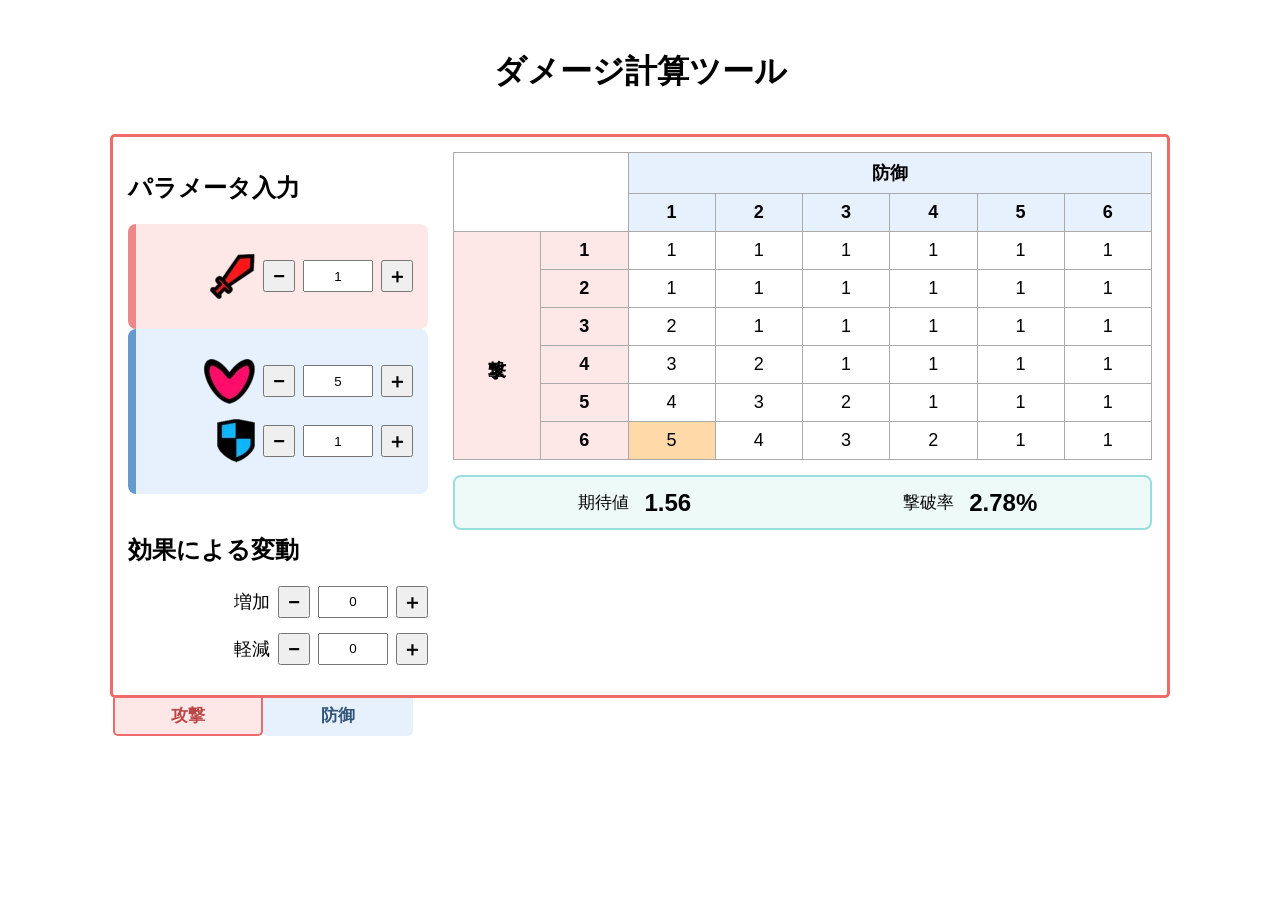
==== commit 9b23c8d2: "Update index.html" ====
--- a/index.html
+++ b/index.html
@@ -8,7 +8,6 @@
 </head>
 
 <body>
-
 <h1>ダメージ計算ツール</h1>
 
 <div class="tool-wrapper">
@@ -93,44 +92,31 @@
 
             </div>
 
-
             <div class="damage-area">
-
                 <table class="damage-table">
                     <thead>
                         <tr>
                             <th colspan="2" rowspan="2"></th>
                             <th colspan="6">防御</th>
                         </tr>
-
-                        <tr>
-                            <th>1</th>
-                            <th>2</th>
-                            <th>3</th>
-                            <th>4</th>
-                            <th>5</th>
-                            <th>6</th>
+                        <tr>
+                            <th>1</th><th>2</th><th>3</th>
+                            <th>4</th><th>5</th><th>6</th>
                         </tr>
                     </thead>
-
                     <tbody></tbody>
                 </table>
 
-
                 <div class="analysis-values">
-
                     <div>
                         <span>期待値</span>
                         <strong class="expected-damage">-</strong>
                     </div>
-
                     <div>
                         <span>撃破率</span>
                         <strong class="result-rate">-</strong>
                     </div>
-
-                </div>
-
+                </div>
             </div>
 
         </div>
@@ -214,15 +200,46 @@
 
             </div>
 
-
             <div class="damage-area">
-
                 <table class="damage-table">
                     <thead>
                         <tr>
                             <th colspan="2" rowspan="2"></th>
                             <th colspan="6">防御</th>
                         </tr>
-
-                        <tr>
-                            <th>1</th>
+                        <tr>
+                            <th>1</th><th>2</th><th>3</th>
+                            <th>4</th><th>5</th><th>6</th>
+                        </tr>
+                    </thead>
+                    <tbody></tbody>
+                </table>
+
+                <div class="analysis-values">
+                    <div>
+                        <span>期待値</span>
+                        <strong class="expected-damage">-</strong>
+                    </div>
+                    <div>
+                        <span>生存率</span>
+                        <strong class="result-rate">-</strong>
+                    </div>
+                </div>
+            </div>
+
+        </div>
+
+    </div>
+
+
+    <!-- 左下の切り替えタブ -->
+    <div class="role-tabs">
+        <button type="button" class="role-tab active attack-tab" data-role="attack">攻撃</button>
+        <button type="button" class="role-tab defense-tab" data-role="defense">防御</button>
+    </div>
+
+</div>
+
+<script src="script.js"></script>
+</body>
+</html>
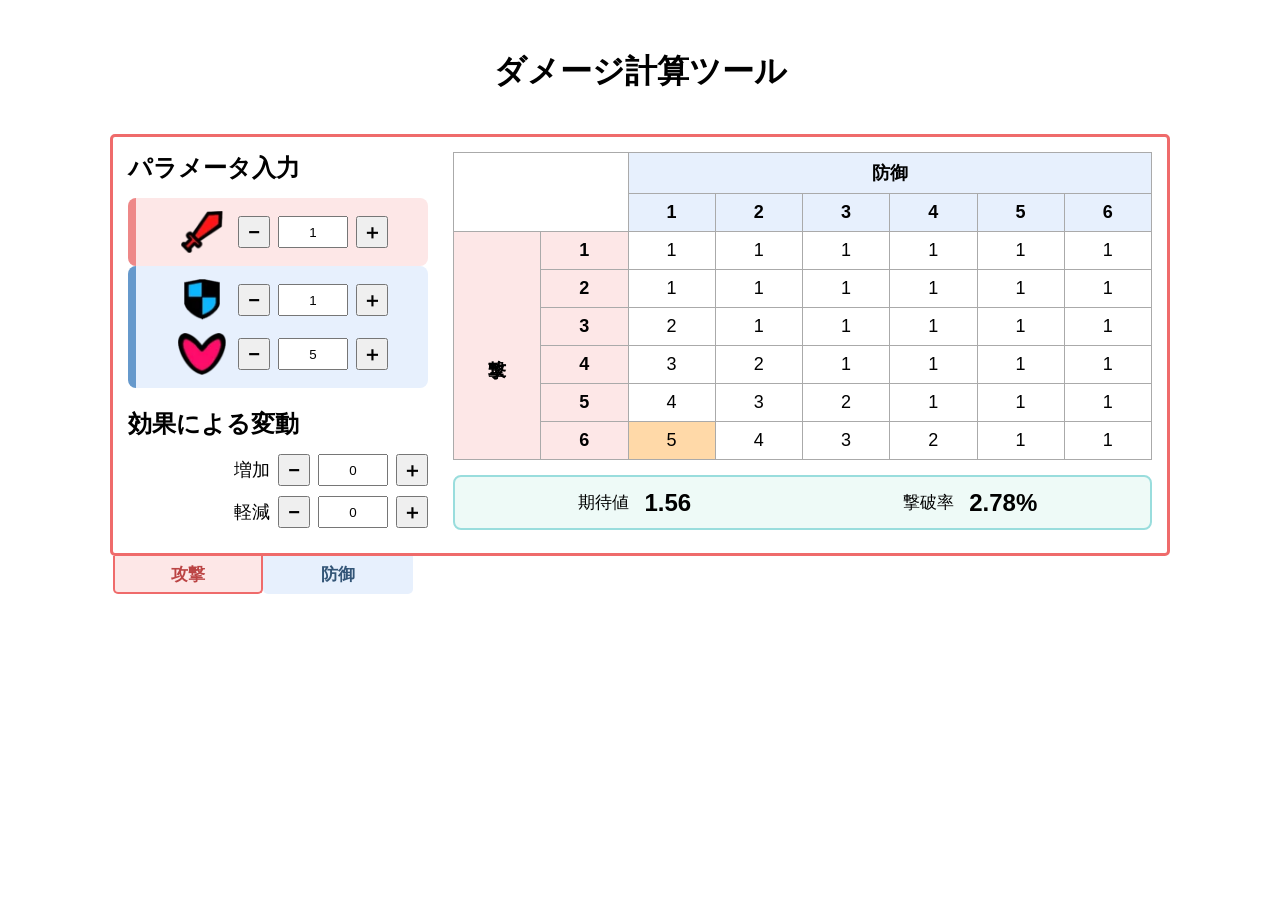
==== commit 3a9ecc3a: "Update index.html" ====
--- a/index.html
+++ b/index.html
@@ -40,6 +40,15 @@
                     <section class="defense-panel">
 
                         <label>
+                            <img src="images/icon/Defense.png" alt="防御" class="parameter-icon">
+                            <div class="number-control">
+                                <button type="button" class="minus-button" data-target="defensePower1">−</button>
+                                <input type="number" id="defensePower1" value="1" min="0">
+                                <button type="button" class="plus-button" data-target="defensePower1">＋</button>
+                            </div>
+                        </label>
+
+                        <label>
                             <img src="images/icon/Hp.png" alt="HP" class="parameter-icon">
                             <div class="number-control">
                                 <button type="button" class="minus-button" data-target="hp1">−</button>
@@ -47,16 +56,7 @@
                                 <button type="button" class="plus-button" data-target="hp1">＋</button>
                             </div>
                         </label>
-
-                        <label>
-                            <img src="images/icon/Defense.png" alt="防御" class="parameter-icon">
-                            <div class="number-control">
-                                <button type="button" class="minus-button" data-target="defensePower1">−</button>
-                                <input type="number" id="defensePower1" value="1" min="0">
-                                <button type="button" class="plus-button" data-target="defensePower1">＋</button>
-                            </div>
-                        </label>
-
+                        
                     </section>
 
                 </div>
@@ -148,20 +148,20 @@
                     <section class="defense-panel">
 
                         <label>
+                            <img src="images/icon/Defense.png" alt="防御" class="parameter-icon">
+                            <div class="number-control">
+                                <button type="button" class="minus-button" data-target="defensePower2">−</button>
+                                <input type="number" id="defensePower2" value="1" min="0">
+                                <button type="button" class="plus-button" data-target="defensePower2">＋</button>
+                            </div>
+                        </label>
+
+                        <label>
                             <img src="images/icon/Hp.png" alt="HP" class="parameter-icon">
                             <div class="number-control">
                                 <button type="button" class="minus-button" data-target="hp2">−</button>
                                 <input type="number" id="hp2" value="5" min="1">
                                 <button type="button" class="plus-button" data-target="hp2">＋</button>
-                            </div>
-                        </label>
-
-                        <label>
-                            <img src="images/icon/Defense.png" alt="防御" class="parameter-icon">
-                            <div class="number-control">
-                                <button type="button" class="minus-button" data-target="defensePower2">−</button>
-                                <input type="number" id="defensePower2" value="1" min="0">
-                                <button type="button" class="plus-button" data-target="defensePower2">＋</button>
                             </div>
                         </label>
 
--- a/style.css
+++ b/style.css
@@ -279,3 +279,61 @@
         width: 100%;
     }
 }
+
+/* =================================
+   パラメータ入力欄のレイアウト調整※いったん下に置いている
+   ================================= */
+
+/* 見出し */
+.parameter-input-area h2,
+.effect-input-area h2 {
+    margin: 0 0 14px;
+}
+
+
+/* パラメータ入力内の各行 */
+.parameter-input-area label {
+    justify-content: center;
+    margin: 0;
+    gap: 10px;
+    min-height: 48px;
+}
+
+
+/* アイコン
+   width  = アイコンを置く横方向のスペース
+   height = アイコンの最大高さ */
+.parameter-icon {
+    width: 52px;
+    height: 42px;
+    object-fit: contain;
+    flex-shrink: 0;
+}
+
+
+/* 攻撃の赤い枠 */
+.parameter-input-area .attack-panel {
+    padding: 10px 12px;
+    gap: 6px;
+}
+
+
+/* HP・防御の青い枠 */
+.parameter-input-area .defense-panel {
+    padding: 10px 12px;
+    display: flex;
+    flex-direction: column;
+    gap: 6px;
+}
+
+
+/* 「パラメータ入力」と「効果による変動」の間 */
+.parameter-area {
+    gap: 20px;
+}
+
+
+/* 増加・軽減 */
+.effect-panel label {
+    margin: 10px 0;
+}
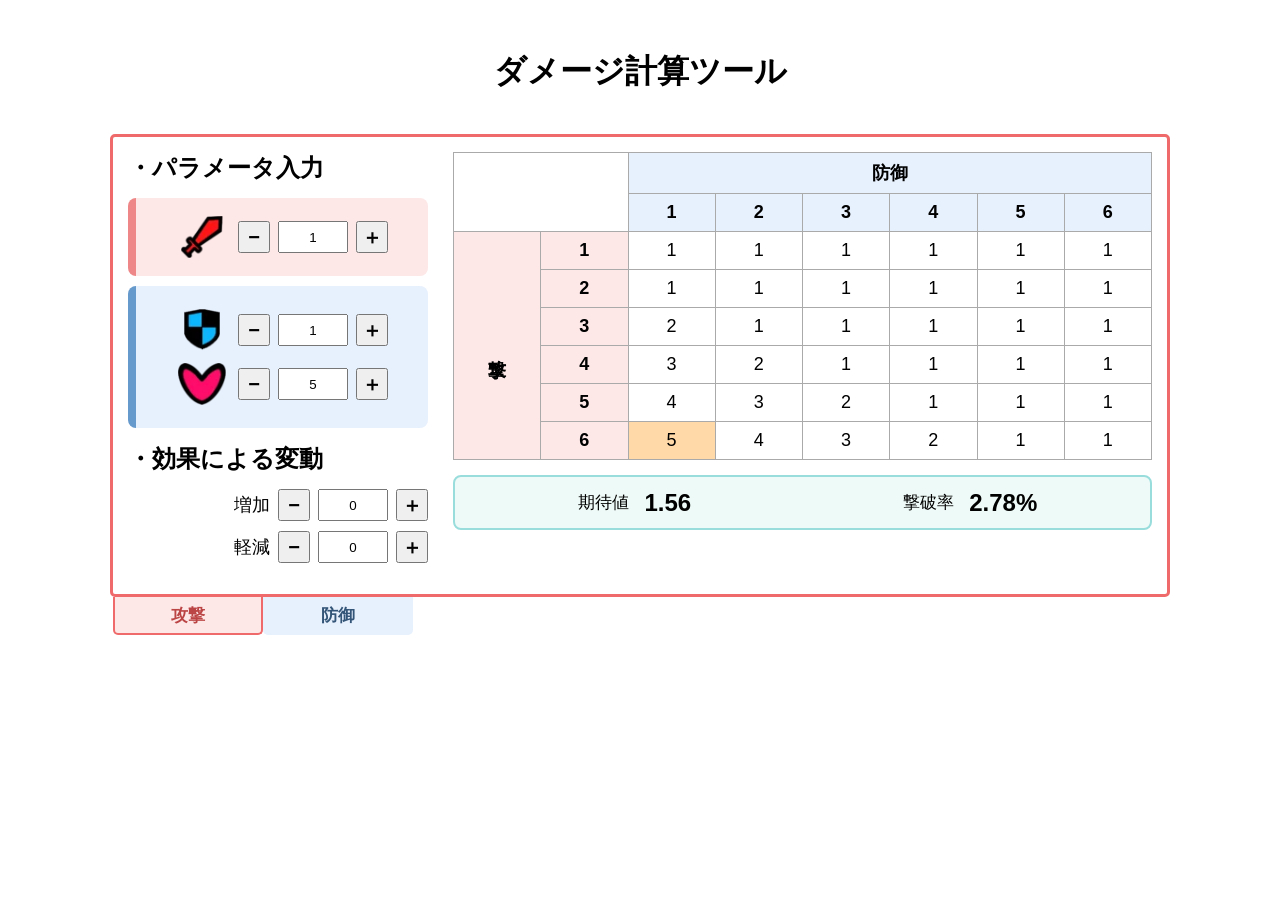
==== commit fe5532d8: "Update index.html" ====
--- a/index.html
+++ b/index.html
@@ -21,7 +21,7 @@
 
                 <div class="parameter-input-area">
 
-                    <h2>パラメータ入力</h2>
+                    <h2>・パラメータ入力</h2>
 
                     <section class="attack-panel">
 
@@ -64,7 +64,7 @@
 
                 <div class="effect-input-area">
 
-                    <h2>効果による変動</h2>
+                    <h2>・効果による変動</h2>
 
                     <section class="effect-panel">
 
@@ -129,7 +129,7 @@
 
                 <div class="parameter-input-area">
 
-                    <h2>パラメータ入力</h2>
+                    <h2>・パラメータ入力</h2>
 
                     <section class="attack-panel">
 
@@ -172,7 +172,7 @@
 
                 <div class="effect-input-area">
 
-                    <h2>効果による変動</h2>
+                    <h2>・効果による変動</h2>
 
                     <section class="effect-panel">
 
--- a/style.css
+++ b/style.css
@@ -313,23 +313,25 @@
 
 /* 攻撃の赤い枠 */
 .parameter-input-area .attack-panel {
-    padding: 10px 12px;
-    gap: 6px;
+    padding: 15px 12px;
 }
 
 
 /* HP・防御の青い枠 */
 .parameter-input-area .defense-panel {
-    padding: 10px 12px;
+    padding: 20px 12px;
     display: flex;
     flex-direction: column;
     gap: 6px;
+    margin-top: 10px;
 }
 
 
 /* 「パラメータ入力」と「効果による変動」の間 */
 .parameter-area {
-    gap: 20px;
+    gap: 15px;
+    padding-top: 0;
+    padding-bottom: 6px;
 }
 
 
